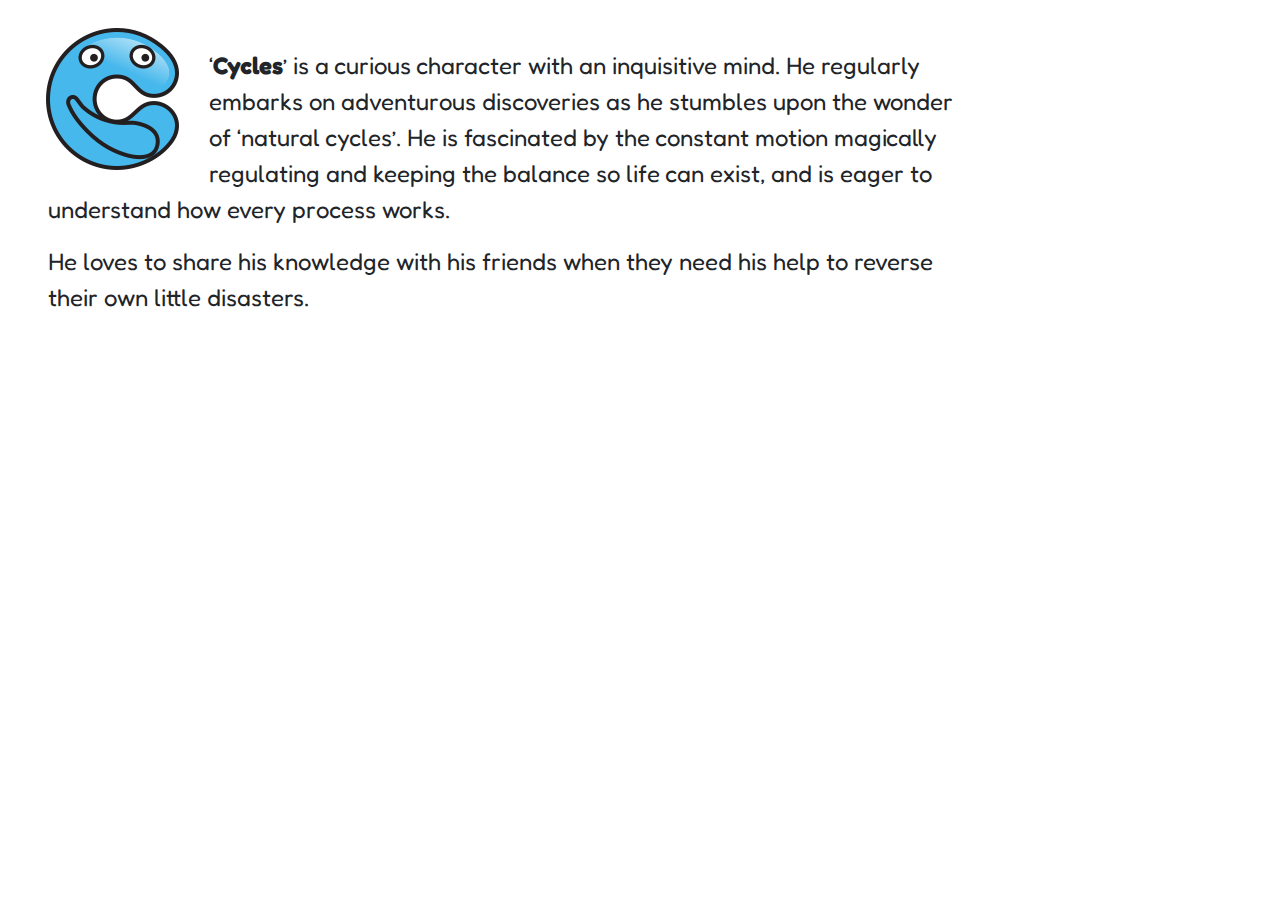
==== c.html @ c4b10f5b "e" ====
<!DOCTYPE html>
<html lang="en">

  <head>

    <meta charset="utf-8">
    <meta name="viewport" content="width=device-width, initial-scale=1, shrink-to-fit=no">
    <meta name="description" content="">
    <meta name="author" content="">

    <title>EcoTales</title>

    <!-- Bootstrap core CSS -->
    <link href="vendor/bootstrap/css/bootstrap.min.css" rel="stylesheet">

    <!-- Custom fonts for this template -->
    <link href="vendor/font-awesome/css/font-awesome.min.css" rel="stylesheet" type="text/css">
    <link href="https://fonts.googleapis.com/css?family=Fredoka+One|Raleway" rel="stylesheet">

    <!-- Plugin CSS -->
    <link href="vendor/magnific-popup/magnific-popup.css" rel="stylesheet">

    <!-- Custom styles for this template -->
    <link href="css/creative.css" rel="stylesheet">
    <style>
        section{
            font-family: 'Fredoka One', cursive;
            font-size: 1.5rem;
            background: #fff;
            padding:3rem 3rem;
            max-width:1024px;
        }
    </style>
  </head>

  <body id="home">

    <section>
      
      <p><img src="img/c.png" style="float:left;margin:-20px 30px 0 -.1rem;">‘<strong>Cycles</strong>’ is a curious character with an inquisitive mind. He regularly embarks on adventurous discoveries as he stumbles upon the wonder of ‘natural cycles’. He is fascinated by the constant motion magically regulating and keeping the balance so life can exist, and is eager to understand how every process works.</p><p>He loves to share his knowledge with his friends when they need his help to reverse their own little disasters.</p>
    </section>

    <!-- Bootstrap core JavaScript -->
    <script src="vendor/jquery/jquery.min.js"></script>
    <script src="vendor/bootstrap/js/bootstrap.bundle.min.js"></script>

    <!-- Plugin JavaScript -->
    <script src="vendor/jquery-easing/jquery.easing.min.js"></script>
    <script src="vendor/scrollreveal/scrollreveal.js"></script>
    <script src="vendor/magnific-popup/jquery.magnific-popup.min.js"></script>

    <!-- Custom scripts for this template -->
    <script src="js/creative.js"></script>

  </body>

</html>
---- css/creative.css ----
body,
html {
  width: 100%;
  height: 100%;
}

body {
  font-family: 'Raleway', sans-serif;
}

hr {
  max-width: 50px;
  border-width: 3px;
  border-color: rgb(19,76,159);
}

hr.light {
  border-color: #fff;
}

a {
  color: rgb(95,45,136);
  -webkit-transition: all 0.2s;
  -moz-transition: all 0.2s;
  transition: all 0.2s;
}

a:hover {
  color:rgb(212,0,26)!important;
}

h1,
h2,
h3,
h4,
h5,
h6 {
  font-family: 'Open Sans', 'Helvetica Neue', Arial, sans-serif;
}

.bg-primary {
  background-color: #ffffb5 !important;
}

.bg-dark {
  background-color: #ffffb5 !important;
}

.text-faded {
  color: rgba(255, 255, 255, 0.7);
}

section {
  padding: 4rem 0;
  margin-bottom: 12rem;
}

.section-heading {
  margin-top: 0;
}

::-moz-selection {
  color: #fff;
  background: #212529;
  text-shadow: none;
}

::selection {
  color: #fff;
  background: #212529;
  text-shadow: none;
}

img::selection {
  color: #fff;
  background: transparent;
}

img::-moz-selection {
  color: #fff;
  background: transparent;
}

#mainNav {
  border-bottom: 1px solid rgba(33, 37, 41, 0.1);
  background-color: #fff;
  -font-family: 'Open Sans', 'Helvetica Neue', Arial, sans-serif;
  font-family: 'Fredoka One', cursive;
  -webkit-transition: all 0.2s;
  -moz-transition: all 0.2s;
  transition: all 0.2s;
}

#mainNav .navbar-brand {
  font-weight: 700;
  -text-transform: uppercase;
  color: rgb(95,45,136);
  -font-family: 'Open Sans', 'Helvetica Neue', Arial, sans-serif;
  font-family: 'Fredoka One', cursive;
  -webkit-text-stroke-width: 0px;
  -webkit-text-stroke-color: #000000;
}
.navbar-brand img{
  width:26%;
}

#mainNav .navbar-brand:focus, #mainNav .navbar-brand:hover {
  color: #13a3f0;
}

#mainNav .navbar-brand img{
  opacity:0;
}

#mainNav .navbar-nav > li.nav-item > a.nav-link,
#mainNav .navbar-nav > li.nav-item > a.nav-link:focus {
  font-size: .9rem;
  font-weight: 700;
  -text-transform: uppercase;
  color: #212529;
}

#mainNav .navbar-nav > li.nav-item > a.nav-link:hover,
#mainNav .navbar-nav > li.nav-item > a.nav-link:focus:hover {
  color: rgb(95,45,136);
}

#mainNav .navbar-nav > li.nav-item > a.nav-link.active,
#mainNav .navbar-nav > li.nav-item > a.nav-link:focus.active {
  color: rgb(95,45,136) !important;
  background-color: transparent;
}

#mainNav .navbar-nav > li.nav-item > a.nav-link.active:hover,
#mainNav .navbar-nav > li.nav-item > a.nav-link:focus.active:hover {
  background-color: transparent;
}

@media (min-width: 992px) {
  #mainNav {
    border-color: transparent;
    background-color: transparent;
  }
  #mainNav .navbar-brand {
    color: rgba(255, 255, 255, 0.7);
  }
  #mainNav .navbar-brand:focus, #mainNav .navbar-brand:hover {
    color: #fff;
  }
  #mainNav .navbar-nav > li.nav-item > a.nav-link {
    -padding: 0.5rem 1rem;
  }
  #mainNav .navbar-nav > li.nav-item > a.nav-link,
  #mainNav .navbar-nav > li.nav-item > a.nav-link:focus {
    color: rgba(255, 255, 255, 0.7);
  }
  #mainNav .navbar-nav > li.nav-item > a.nav-link:hover,
  #mainNav .navbar-nav > li.nav-item > a.nav-link:focus:hover {
    color: #fff;
  }
  #mainNav.navbar-shrink {
    border-bottom: 1px solid rgba(33, 37, 41, 0.1);
    background-color: #f9f9f9;
  }
  #mainNav.navbar-shrink img {
    opacity:1;
    -webkit-transition: all 0.2s;
    -moz-transition: all 0.2s;
    transition: all 0.2s;
  }

  #mainNav.navbar-shrink .navbar-brand {
    color: #04c783;
    -webkit-text-stroke-width: .5px;
  }
  #mainNav.navbar-shrink .navbar-brand:focus, #mainNav.navbar-shrink .navbar-brand:hover {
    color: #04c783;
    -webkit-text-stroke-width: .5px;
  }
  #mainNav.navbar-shrink .navbar-nav > li.nav-item > a.nav-link,
  #mainNav.navbar-shrink .navbar-nav > li.nav-item > a.nav-link:focus {
    color: #212529;
  }
  #mainNav.navbar-shrink .navbar-nav > li.nav-item > a.nav-link:hover,
  #mainNav.navbar-shrink .navbar-nav > li.nav-item > a.nav-link:focus:hover {
    color: rgb(95,45,136);
    -webkit-text-stroke-width: .5px;
  }
}

header.masthead {
  -padding-top: 10rem;
  -padding-bottom: calc(10rem - 56px);
}

header.masthead hr {
  margin-top: 30px;
  margin-bottom: 30px;
}

header.masthead h1 {
  font-size: 2rem;
}

header.masthead p {
  font-weight: 300;
}

@media (min-width: 768px) {
  header.masthead p {
    font-size: 1.15rem;
  }
}

@media (min-width: 992px) {
  header.masthead {
    height: 100vh;
    min-height: 650px;
    padding-top: 0;
    padding-bottom: 0;
  }
  header.masthead h1 {
    font-size: 3rem;
  }
}

@media (min-width: 1200px) {
  header.masthead h1 {
    font-size: 4rem;
  }
}

.service-box {
  max-width: 400px;
}

.portfolio-box {
  position: relative;
  display: block;
  max-width: 650px;
  margin: 0 auto;
}

.portfolio-box .portfolio-box-caption {
  position: absolute;
  bottom: 0;
  display: block;
  width: 100%;
  height: 100%;
  text-align: center;
  opacity: 0;
  color: #fff;
  background: rgba(240, 95, 64, 0.9);
  -webkit-transition: all 0.2s;
  -moz-transition: all 0.2s;
  transition: all 0.2s;
}

.portfolio-box .portfolio-box-caption .portfolio-box-caption-content {
  position: absolute;
  top: 50%;
  width: 100%;
  transform: translateY(-50%);
  text-align: center;
}

.portfolio-box .portfolio-box-caption .portfolio-box-caption-content .project-category,
.portfolio-box .portfolio-box-caption .portfolio-box-caption-content .project-name {
  padding: 0 15px;
  font-family: 'Open Sans', 'Helvetica Neue', Arial, sans-serif;
}

.portfolio-box .portfolio-box-caption .portfolio-box-caption-content .project-category {
  font-size: 14px;
  font-weight: 600;
  text-transform: uppercase;
}

.portfolio-box .portfolio-box-caption .portfolio-box-caption-content .project-name {
  font-size: 18px;
}

.portfolio-box:hover .portfolio-box-caption {
  opacity: 1;
}

.portfolio-box:focus {
  outline: none;
}

@media (min-width: 768px) {
  .portfolio-box .portfolio-box-caption .portfolio-box-caption-content .project-category {
    font-size: 16px;
  }
  .portfolio-box .portfolio-box-caption .portfolio-box-caption-content .project-name {
    font-size: 22px;
  }
}

.text-primary {
  color: rgb(95,45,136) !important;
}

.btn {
  font-weight: 700;
  -text-transform: uppercase;
  border: none;
  border-radius: 300px;
  -font-family: 'Open Sans', 'Helvetica Neue', Arial, sans-serif;
  font-family: 'Raleway', sans-serif;
}

.btn-xl {
  padding: 1rem 2rem;
}

.btn-primary {
  background-color: rgb(95,45,136);
  border-color: rgb(95,45,136);
}

.btn-primary:hover, .btn-primary:focus, .btn-primary:active {
  color: #fff;
  background-color: rgb(95,45,100) !important;
}

.btn-primary:active, .btn-primary:focus {
  box-shadow: 0 0 0 0.2rem rgba(240, 95, 64, 0.5) !important;
}


.body{
  background-color:#f9f9f9;
}
.headline{
  font-family: 'Fredoka One', cursive;
  font-size: 1.8rem !important;
  color: rgb(19,76,159);
}
.banner{
  margin-top:3rem !important;
  margin-bottom:6rem !important;
}
.body-text{
  font-family: 'Raleway', sans-serif;
}
.grid-square{
  border: 1px solid rgba(0,0,0,0.75);
  background:#fff;
  padding: .2rem;
  margin-bottom:1rem;
  width: 11rem;
  height: 11rem;
  -webkit-box-shadow: 5px 5px 5px 0px rgba(0,0,0,0.75);
  -moz-box-shadow: 5px 5px 5px 0px rgba(0,0,0,0.75);
  box-shadow: 5px 5px 5px 0px rgba(0,0,0,0.75);
}
.grid-square > .letter{
  color: #000000;
  font-family: 'Fredoka One', cursive;
  font-size: 9.8rem;
  margin-top:-2rem;
  opacity:.3;
}
.grid-square > .letter.character{
  opacity:.6;
}
.grid-square > .letter.character:hover{
  opacity:1;
  cursor:pointer;
}
.grid-square > .letter.character img:hover{
  -webkit-filter: grayscale(0%);
  filter: grayscale(0%);
}
.grid-square img{
  width:70%;
  margin-top:-2rem;
  -webkit-filter: grayscale(100%);
  filter: grayscale(100%);
}
.contact-icon{
  float:left;
}
.contact-text{
  padding: .8rem 0 0 4rem;
}
.contact-padding{
  padding-top:3rem;
}
.mast-logo-width{
  width:35%;
}
.bold-text{
  font-weight: 1000;
}
.button-spacer{
  margin-top:6rem;
}
.no-bottom-margin{
  margin-bottom:0;
}

.mfp-content{
  max-width:1024px!important;
}

.social-icons{
  padding-top:8rem;
}
.social-icons i{
  margin: 0 1rem;
}
#contact{
  padding-bottom:0;
}
.btn:hover{
  background:rgb(212,0,26)!important;
  color:#fff!important;
}
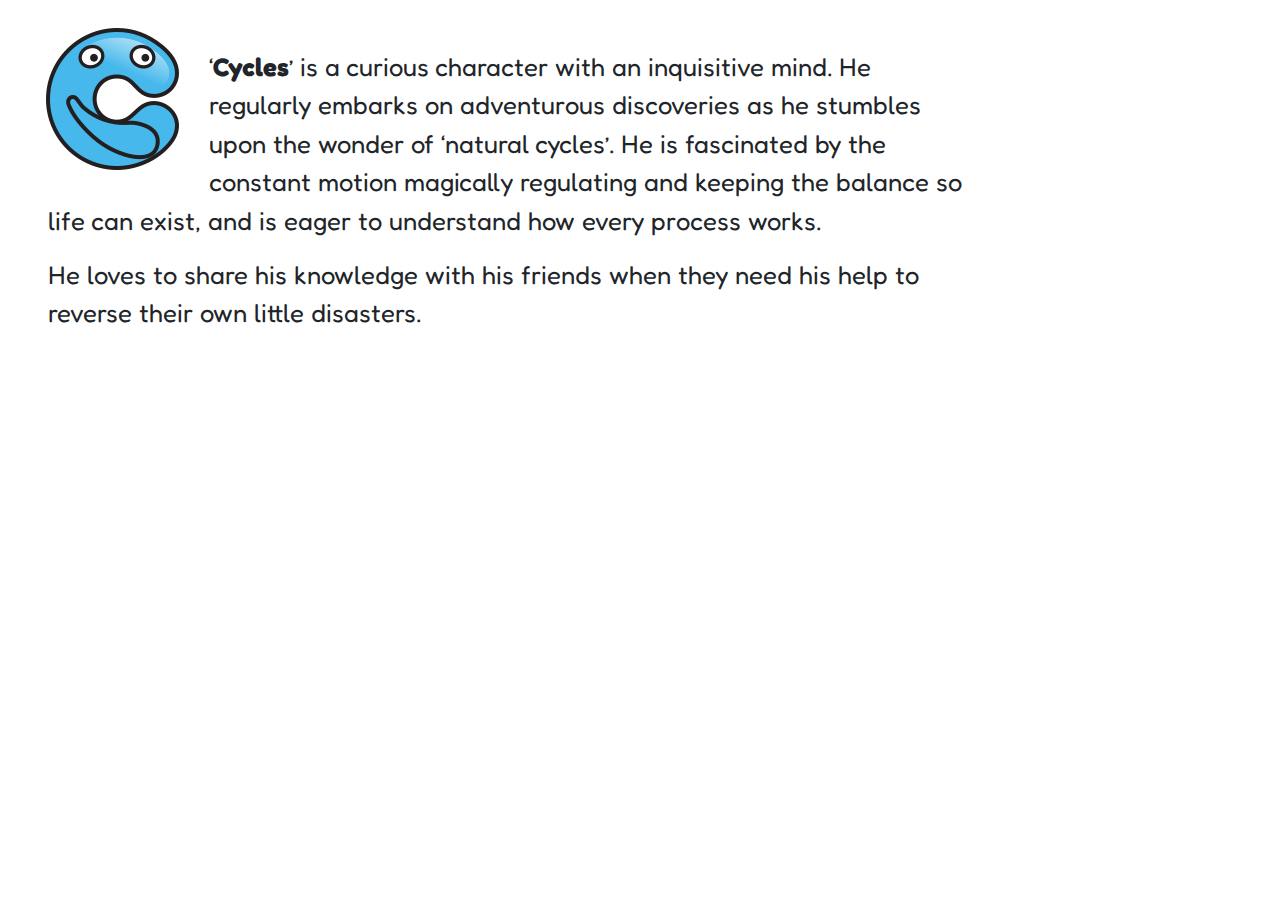
==== commit 9d3cfe4a: "e" ====
--- a/c.html
+++ b/c.html
@@ -35,7 +35,7 @@
 
   <body id="home">
 
-    <section>
+    <section class="character-description">
       
       <p><img src="img/c.png" style="float:left;margin:-20px 30px 0 -.1rem;">‘<strong>Cycles</strong>’ is a curious character with an inquisitive mind. He regularly embarks on adventurous discoveries as he stumbles upon the wonder of ‘natural cycles’. He is fascinated by the constant motion magically regulating and keeping the balance so life can exist, and is eager to understand how every process works.</p><p>He loves to share his knowledge with his friends when they need his help to reverse their own little disasters.</p>
     </section>
--- a/css/creative.css
+++ b/css/creative.css
@@ -205,10 +205,33 @@
 header.masthead p {
   font-weight: 300;
 }
+.navbar{
+  display:none;
+}
+
+@media (min-width: 576px) {
+
+  .col-sm-2{
+    max-width:100%;
+  }
+  .mast-logo-width{
+    width:60%!important;
+  }
+}
 
 @media (min-width: 768px) {
-  header.masthead p {
-    font-size: 1.15rem;
+
+  .alphabet{
+    display:block!important;
+  }
+  .headline{
+    font-size:1.6rem!important;
+  }
+  .btn-xl{
+    margin:0rem 0 6rem 0!important;
+  }
+  .character-description{
+    font-size:1.6rem!important;
   }
 }
 
@@ -221,6 +244,19 @@
   }
   header.masthead h1 {
     font-size: 3rem;
+  }
+  .navbar{
+    display: block;
+  }
+  .mast-logo-width{
+    width:40%!important;
+  }
+  .grid-square > .letter{
+    font-size:9rem;
+    margin-top:-3;
+  }
+  .grid-square img{
+    width:82%!important;
   }
 }
 
@@ -312,6 +348,7 @@
 
 .btn-xl {
   padding: 1rem 2rem;
+  margin:-2rem 0 8rem 0;
 }
 
 .btn-primary {
@@ -334,7 +371,7 @@
 }
 .headline{
   font-family: 'Fredoka One', cursive;
-  font-size: 1.8rem !important;
+  font-size: 1.3rem;
   color: rgb(19,76,159);
 }
 .banner{
@@ -354,6 +391,7 @@
   -webkit-box-shadow: 5px 5px 5px 0px rgba(0,0,0,0.75);
   -moz-box-shadow: 5px 5px 5px 0px rgba(0,0,0,0.75);
   box-shadow: 5px 5px 5px 0px rgba(0,0,0,0.75);
+  margin:0 auto 1rem auto;
 }
 .grid-square > .letter{
   color: #000000;
@@ -379,6 +417,9 @@
   -webkit-filter: grayscale(100%);
   filter: grayscale(100%);
 }
+.alphabet{
+  display:none;
+}
 .contact-icon{
   float:left;
 }
@@ -389,7 +430,7 @@
   padding-top:3rem;
 }
 .mast-logo-width{
-  width:35%;
+  width:90%;
 }
 .bold-text{
   font-weight: 1000;
@@ -417,4 +458,12 @@
 .btn:hover{
   background:rgb(212,0,26)!important;
   color:#fff!important;
+}
+
+.character-description{
+    font-family: 'Fredoka One', cursive;
+    font-size: 1.2rem;
+    background: #fff;
+    padding:3rem 3rem;
+    max-width:1024px;
 }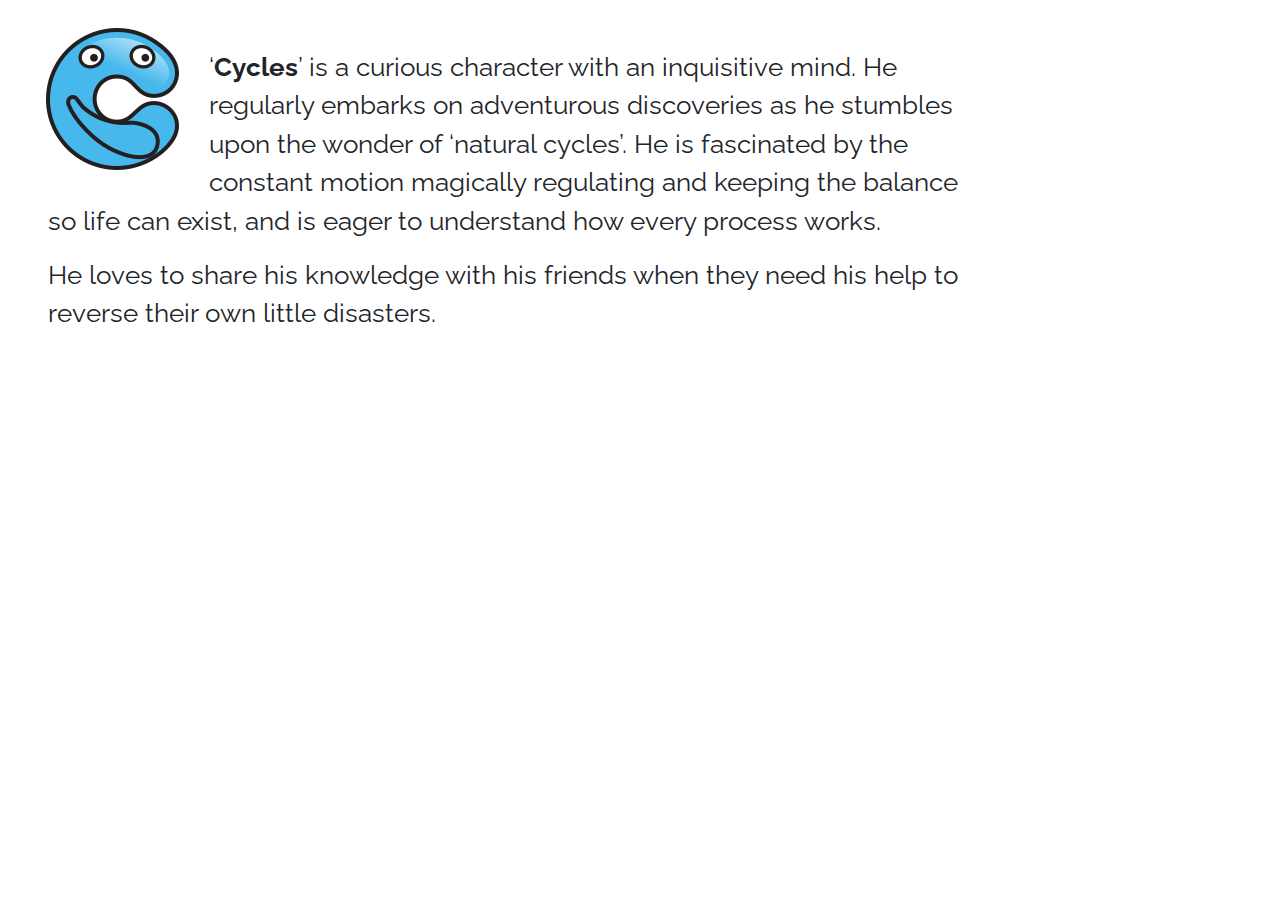
==== commit 0d65512c: "e" ====
--- a/c.html
+++ b/c.html
@@ -22,22 +22,12 @@
 
     <!-- Custom styles for this template -->
     <link href="css/creative.css" rel="stylesheet">
-    <style>
-        section{
-            font-family: 'Fredoka One', cursive;
-            font-size: 1.5rem;
-            background: #fff;
-            padding:3rem 3rem;
-            max-width:1024px;
-        }
-    </style>
   </head>
 
   <body id="home">
 
     <section class="character-description">
-      
-      <p><img src="img/c.png" style="float:left;margin:-20px 30px 0 -.1rem;">‘<strong>Cycles</strong>’ is a curious character with an inquisitive mind. He regularly embarks on adventurous discoveries as he stumbles upon the wonder of ‘natural cycles’. He is fascinated by the constant motion magically regulating and keeping the balance so life can exist, and is eager to understand how every process works.</p><p>He loves to share his knowledge with his friends when they need his help to reverse their own little disasters.</p>
+      <p><img src="img/c.png">‘<strong>Cycles</strong>’ is a curious character with an inquisitive mind. He regularly embarks on adventurous discoveries as he stumbles upon the wonder of ‘natural cycles’. He is fascinated by the constant motion magically regulating and keeping the balance so life can exist, and is eager to understand how every process works.</p><p>He loves to share his knowledge with his friends when they need his help to reverse their own little disasters.</p>
     </section>
 
     <!-- Bootstrap core JavaScript -->
--- a/css/creative.css
+++ b/css/creative.css
@@ -461,9 +461,13 @@
 }
 
 .character-description{
-    font-family: 'Fredoka One', cursive;
+    font-family: 'Raleway', cursive;
     font-size: 1.2rem;
     background: #fff;
     padding:3rem 3rem;
     max-width:1024px;
+}
+.character-description img{
+  float:left;
+  margin:-20px 30px 0 -.1rem;
 }